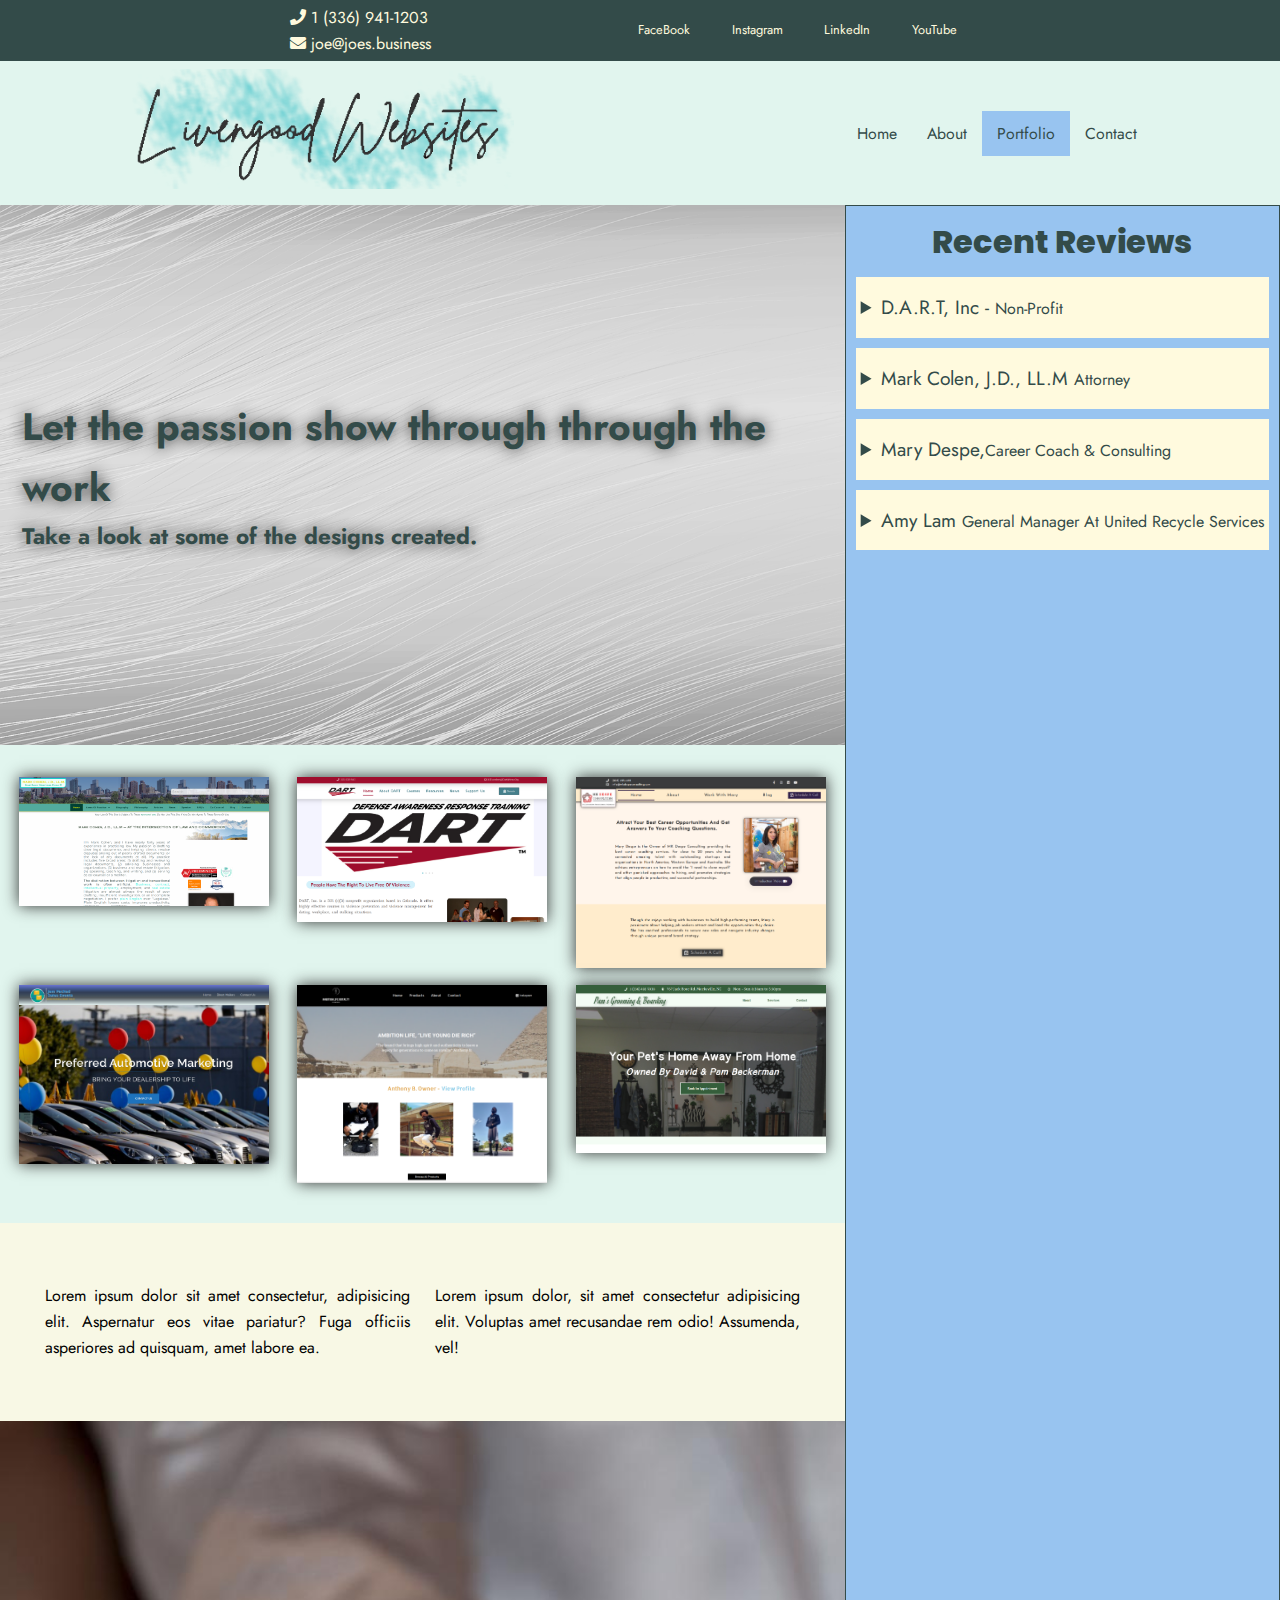
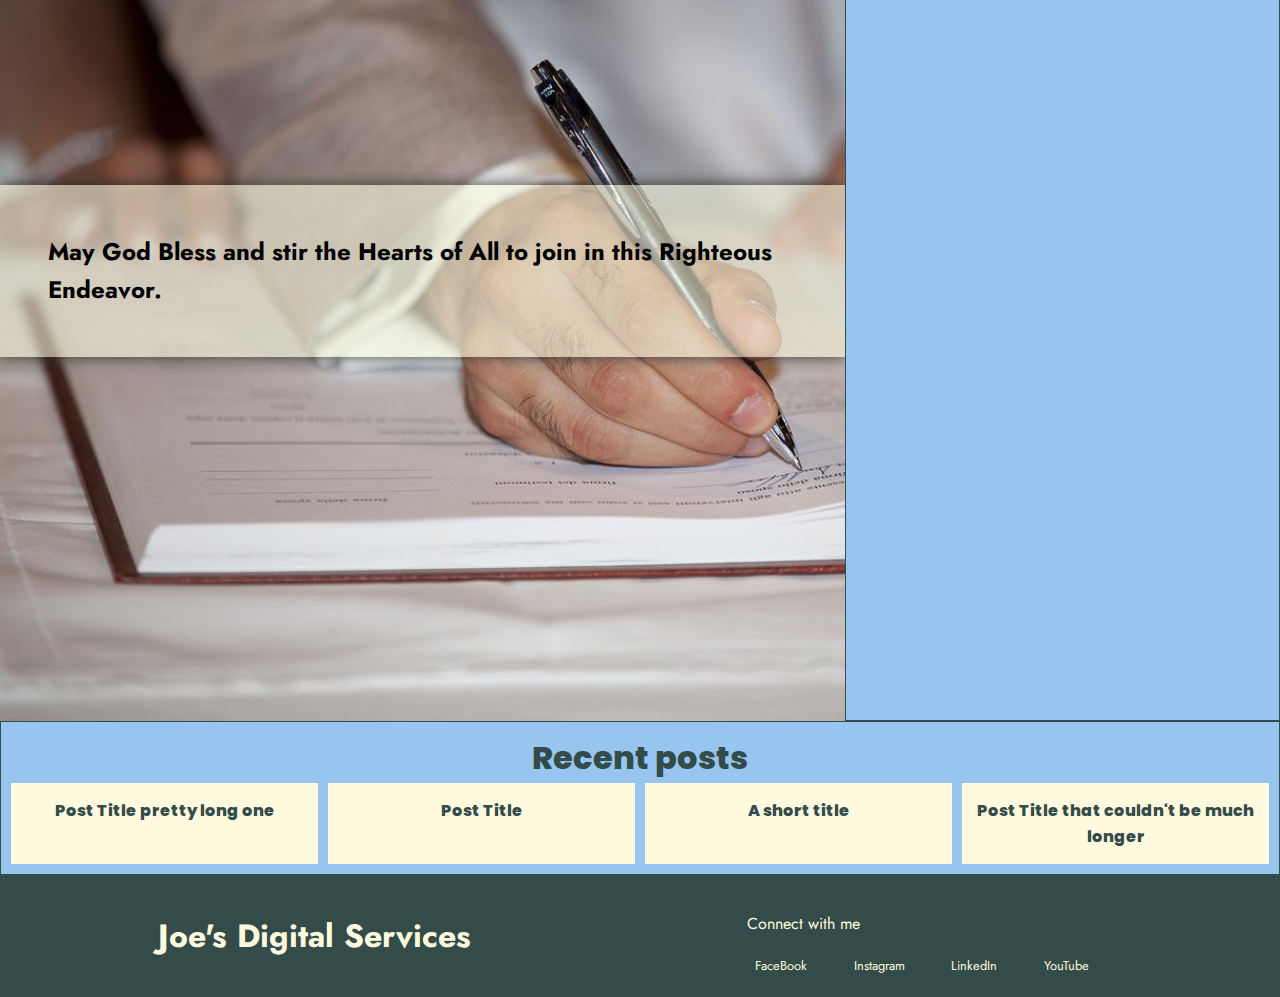
==== portfolio.html @ 20555179 "Added a few of the portfolio images mostly for testing, added new logo image." ====
<!DOCTYPE html>
<html lang="en">
  <head>
    <meta charset="UTF-8" />
    <meta http-equiv="X-UA-Compatible" content="IE=edge" />
    <meta name="viewport" content="width=device-width, initial-scale=1.0" />
    <meta
      name="description"
      content="Here you can find the perfect website design for your next project! Get noticed with an awesome website, SEO and much more! Your place for everything that has to do with websites!"
    />
    <meta property="og:url" content="https://joes.business/" />
    <meta property="og:site_name" content="Joseph Livengood Website Designer" />
    <meta
      name="keywords"
      content="website design, SEO, Web design near Mocksville NC, 
    website designer,website designer near me,professional website designer,website designer online,website designer cost,website designer freelancer, Wordpress, HTML, CSS, Javascript, PHP"
    />
    <!-- font awesome -->
    <link
      rel="stylesheet"
      href="https://cdnjs.cloudflare.com/ajax/libs/font-awesome/5.13.0/css/all.min.css"
    />
   
    <!-- Google fonts -->
    <link rel="preconnect" href="https://fonts.googleapis.com">
<link rel="preconnect" href="https://fonts.gstatic.com" crossorigin>
<link href="https://fonts.googleapis.com/css2?family=Jost:wght@600&family=Poppins:wght@600&display=swap" rel="stylesheet">
 <!-- my own styling -->
    <link rel="stylesheet" href="/assets/styles.css" />

    <script src="assets/script..js" defer></script>
    <title>Joe's Digital Services Website designs in Mocksville 27028</title>
  </head>

    <div class="top-session">
      <div class="split">
        <div class="light-links">
          <div class="phone">
            <a href="tel:13369411203"
              ><i class="fa fa-phone"></i> 1 (336) 941-1203</a
            >
          </div>
          <div class="email">
            <a href="mailto:joe@joes.business"
              ><i class="fa fa-envelope"></i> joe@joes.business</a
            >
          </div>
        </div>
        <div class="multi-links light-links">
          <a href="https://www.facebook.com/mkdespeconsulting">FaceBook</a>
          <a href="https://www.instagram.com/marydespe/">Instagram</a>
          <a href="https://www.linkedin.com/in/mkdespe/">LinkedIn</a>
          <a href="https://www.youtube.com/channel/UCyYcaHls3FWnwqNOpNXHnlw"
            >YouTube</a
          >
        </div>
      </div>
    </div>
    <!-- Top header with nav links -->

    <header class="header">
      <div class="header-inner">
        <div class="logo">
          <a href="#">
            <a href="#"><img src="/assets/imgs/Livengood Solutions.png" alt="Livengood Solutions - Business Website Design"> </a>
           </a>
        </div>
        <div class="mobile-menu">
          <span></span>
          <span></span>
          <span></span>
        </div>
        <ul class="main-nav">
          <li><a href="index.html">Home</a></li>
          <li><a href="about.html">About</a></li>
          <li><a class="active-nav" href="portfolio.html">Portfolio</a></li>
          <li><a href="#">Contact</a></li>
        </ul>
      </div>
    </header>
    <section class="body-grid">
    <!-- hero section -->
    <div class="hero">
      <div class="hero-inner">
        <div class="site-title">
          <h1>Let the passion show through through the work</h1>
          <h3>
           Take a look at some of the designs created.
          </h3>
        </div>
        
      </div>
    </div>
    <!-- Introduction -->
    <div class="intro portfolio">
      <div class="site">
        <img id="myImg" src="/assets/imgs/cohenslaw.png" alt="Mark Cohen | Law Firm"> 
      </div>
      <!-- The Modal -->
<div id="myModal" class="modal">
  <span class="close">&times;</span>
  <img class="modal-content" id="img01">
  <div id="caption"></div>
</div>
      <div class="site">
        <img src="/assets/imgs/dart-defense.png" alt="dart defense">
      </div>
      <div class="site">
        <img src="/assets/imgs/despe-consulting.png" alt="despe consulting">
      </div>
      <div class="site">
        <img src="/assets/imgs/jampackedsalesevents.png" alt="jampackedsalesevents">
      </div>
      <div class="site">
        <img src="/assets/imgs/liveyoungdierich.png" alt="liveyoungdierich">
      </div>
      <div class="site">
        <img src="/assets/imgs/pams-grooming.png" alt="pams-grooming">
      </div>
      
    </div>
    <!-- The purpose -->
    <div class="purpose">
      <div class="purpose-inner">
        <div>
          <p>
            Lorem ipsum dolor sit amet consectetur, adipisicing elit. Aspernatur
            eos vitae pariatur? Fuga officiis asperiores ad quisquam, amet
            labore ea.
          </p>
        </div>
        <div>
          <p>
            Lorem ipsum dolor, sit amet consectetur adipisicing elit. Voluptas
            amet recusandae rem odio! Assumenda, vel!
          </p>
        </div>
      </div>
    </div>
    <!-- This will probably be the footer to it can show on all pages  -->
    <!-- The sign up area or call to action -->
    <div class="contact-area">
      <div>
        <div class="contact-area-inner">
          <h2>
            May God Bless and stir the Hearts of All to join in this Righteous
            Endeavor.
          </h2>
          <div class="contact-form">

          </div>
        </div>
      </div>
    </div>

    <!-- side bar -->
<aside id="side-bar-lt" class="side-bar posts-area">
      <h3>Recent posts</h3>
      <div class="posts">
        <!-- php loop for post titles will go here -->
        <a class="post-element" href="#">
          <h3>Post Title pretty long one</h3>
        </a>
        <a class="post-element" href="#">
          <h3>Post Title</h3>
        </a>
        <a class="post-element" href="#">
          <h3>A short title</h3>
        </a>
        <a class="post-element" href="#">
          <h3>Post Title that couldn't be much longer</h3>
        </a>
        
        <!-- php end loop -->
      </div>
    </aside>

    <aside id="side-bar-rt" class="side-bar">
      <!-- side bar links to other pages -->
      <h3>Recent Reviews</h3>
      <div class="reviews">
        <details>
          <summary>D.A.R.T, Inc - <small>Non-Profit</small></summary>
          <div>
            <p>
              “Our non-profit, DART, Inc., needed a total website makeover. Joe
              listened to our needs and goals and created us a wonderful new
              site meeting all of requirements. Joe is a pleasure to work with
              and goes out of his way to make the process enjoyable, fast and
              professional.”
            </p>
            <p>
              URL:
              <a href=" https://dartdefense.org/" target="_blank" rel="nofollow"
                >Visit Site</a
              >
            </p>
          </div>
        </details>
        <details>
          <summary>Mark Colen, J.D., LL.M <small>Attorney</small></summary>

          <p>
            “I hired Joe to re-do my law firm’s website. I loved my old website,
            but after nearly twenty years with the company that had designed and
            built it for me, I had grown unhappy with the deterioration in the
            level of service I was receiving from that company and my site was
            losing visibility. A good friend referred me to Joe. The old site
            was not built on a well-known platform, but Joe was able to copy all
            of the content from my own site — most of which I had written myself
            — and use it in the new site. Joe was a pleasure to work with. He
            was prompt, knowledgeable, he kept me informed, he listened to me,
            and his fees were reasonable. I highly recommend him.”
          </p>
          <p>
            URL:
            <a href="https://cohenslaw.com/" target="_blank" rel="nofollow"
              >Visit Site</a
            >
          </p>
        </details>
        <details>
          <summary>Mary Despe,<small>Career Coach & Consulting</small></summary>
          <p>
            “Joe is GREAT to work with. Super responsive and as a non-technical
            person, I really appreciate that he would explain what I needed to
            provide or expect when incorporating the changes and things I wanted
            my website to do. I highly recommend!”
          </p>
          <p>
            URL:
            <a
              href="https://mkdespeconsulting.com/"
              target="_blank"
              rel="nofollow"
              >Visit Site</a
            >
          </p>
        </details>
        <details>
          <summary>
            Amy Lam <small> General Manager At United Recycle Services</small>
          </summary>
          <p>
            “Joe was an absolute pleasure to work with! Our company needed a
            last minute website creator to assist with finishing up our website
            by the end of the year. I found Joe and he completely took the
            weight off my shoulders! He’s experienced, knowledgeable, extremely
            kind, understanding, and accommodating. He was able to accomplish
            everything I wanted in just 3 days. I appreciated that he really
            took the time and effort to frequently communicate with me to make
            sure my expectations were being met. I will be keeping in touch for
            future projects and any website assistance! Thank you Joe!!! 😊“
          </p>
          <p>
            URL:
            <a
              href="https://www.unitedrecycleservices.com/"
              target="_blank"
              rel="nofollow"
              >Visit Site</a
            >
          </p>
        </details>
      </div>
     
    </aside>
     </section> 

    <div class="footer">
      <div class="footer-inner">
        <h1>Joe's Digital Services</h1>
        <div class="multi-links ">
          
          <div class="light-links">
            <p class="credits">Connect with me</p>
            <a href="https://www.facebook.com/mkdespeconsulting">FaceBook</a>
            <a href="https://www.instagram.com/marydespe/">Instagram</a>
            <a href="https://www.linkedin.com/in/mkdespe/">LinkedIn</a>
            <a href="https://www.youtube.com/channel/UCyYcaHls3FWnwqNOpNXHnlw"
              >YouTube</a
            >
          </div>
        </div>
      </div>
      <a href="#" onclick="topFunction()" id="myBtn" title="Go to top">
        <img src="/assets/imgs/back-to-top.png" alt="Top" />
      </a>
    </div>

<!-- Scroll to the top button -->
    <script>
      //Get the button
      const mybutton = document.getElementById("myBtn");

      // When the user scrolls down 20px from the top of the document, show the button
      window.onscroll = function () {
        scrollFunction();
      };

      function scrollFunction() {
        if (
          document.body.scrollTop > 80 ||
          document.documentElement.scrollTop > 80
        ) {
          mybutton.style.display = "block";
        } else {
          mybutton.style.display = "none";
        }
      }

      // When the user clicks on the button, scroll to the top of the document
      function topFunction() {
        document.body.scrollTop = 0;
        document.documentElement.scrollTop = 0;
      }
    </script>
    <script>
      // Get the modal
      const modal = document.getElementById("myModal");
      
      // Get the image and insert it inside the modal - use its "alt" text as a caption
      const img = document.getElementById("myImg");
      const modalImg = document.getElementById("img01");
      const captionText = document.getElementById("caption");
      img.onclick = function(){
        modal.style.display = "block";
        modalImg.src = this.src;
        captionText.innerHTML = this.alt;
      }
      
      // Get the <span> element that closes the modal
      const span = document.getElementsByClassName("close")[0];
      
      // When the user clicks on <span> (x), close the modal
      span.onclick = function() { 
        modal.style.display = "none";
      }
      </script>
  </body>
</html>
---- assets/styles.css ----
*,
*:before,
*:after {
  -moz-box-sizing: border-box;
  -webkit-box-sizing: border-box;
  box-sizing: border-box;
}

h1,h2,h3,h4,h5 {padding: 0; margin: 0}

html {
  scroll-behavior: smooth;
}

:root {
  /* color varables */
  --dark: #334b49;
  --dark-trans: #334b49d7;
  --primary: #064785;
  --primary-trans: #064785a9;
  --secondary: #98c4f0;
  --light-section-bg-color: #E1F5EE;
  --title-color: #334b49;
  --text-color: #111;
  --light-text-color: #fffade;
  /* fonts */
  --title-font: 'Poppins', sans-serif;
  --text-font: "Jost", sans-serif;
  --radius: 10px / 40px;
}

p,
li {
  font-family: var(--text-font);
  text-align: justify;
}
a {
  text-decoration: none;
}
body {
  
  line-height: 1.6;
  margin: 0;
  padding: 0;
  font-family: var(--text-font);
}

/* body grid template */
.body-grid {
  max-width: 1600px;
  margin: 0 auto;
  display: grid;
  grid-template-columns: auto;
  grid-template-areas:
    "h h h"
    "i i i"
    "p p p"
    "c c c"
    "sl sl sl"
    "sr sr sr";
}
@media only screen and (min-width: 1000px) {
  .body-grid {
    grid-template-columns: repeat(4, auto) 1fr;
    grid-template-areas:
      "h h sr"
      "i i sr"
      "p p sr"
      "c c sr"
      "sl sl sl";
  }
}
@media only screen and (min-width: 1300px) {
  .body-grid {
    grid-template-columns: 2fr 6fr 2fr;
    grid-template-areas:
      "sl h sr"
      "sl i sr"
      "sl p sr"
      "sl c sr";
  }
}
/* grid parts */

.hero {
  grid-area: h;
}
.intro {
  grid-area: i;
}
.purpose {
  grid-area: p;
}
.contact-area {
  grid-area: c;
}
#side-bar-lt {
  grid-area: sl;
}
#side-bar-rt {
  grid-area: sr;
}

/* classes used through out the site */
.shadow {
  -webkit-box-shadow: 0px 0px 14px 0px rgba(0, 0, 0, 0.75);
  -moz-box-shadow: 0px 0px 14px 0px rgba(0, 0, 0, 0.75);
  box-shadow: 0px 0px 14px 0px rgba(0, 0, 0, 0.75);
  -webkit-border-radius: 5px;
  -moz-border-radius: 5px;
}
.split {
  display: flex;
  justify-content: space-between;
  align-items: center;
}

@media only screen and (min-width: 750px) {
  .split {
    display: flex;
    flex-wrap: wrap;
    justify-content: space-around;
    align-items: center;
    max-width: 900px;
    margin: auto;
  }
}
.multi-links {
  max-width: 50%;
  display: flex;
  flex-wrap: wrap;
}
.multi-links a {
  padding: 2px 8px;
  margin-right: 2em;
  font-size: 0.8em;
  transition: 300ms ease-in-out;
}

.multi-links a:hover {
  background-color: var(--primary);
  border-radius: var(--radius);
  background-color: var(--secondary);
}

.light-links a {
  color: var(--light-text-color);
  text-decoration: none;
}

.gradient {
  background-image: linear-gradient(80deg, var(--dark), var(--primary));
  background-clip: text;
  color: transparent;
}

/* Top part with phone, email and social links */
.top-session {
  /* this area has the class split for the flexbox styling */
  padding: 5px;
  background-color: var(--dark);
}

/* Top header with logo and nav links */
.header {
  background-color: var(--light-section-bg-color);
}
.main-nav {
  margin: 0;
  padding: 0;
  list-style: none;
}

.logo img {
  margin: 5px 0;
 height: 120px;
}
.mobile-menu {display: flex; flex-direction: column;}
.mobile-menu span {
  width: 40px;
  margin: 5px auto;
 border-bottom: 2px solid var(--light-text-color)
}
.main-nav {
  display: none;
 
}
/* Only used when in mobile and the menu icon is clicked */
.is-active {
  display: flex;
  position: absolute;
  left: 0; 
  top: 95px;
  flex-direction: column;
  align-items: center;
  background-color: var(--dark-trans);
  width: 100%;
  padding: 10px;
  text-align: center;
  border: 1px solid white;
  border-top: none;
  border-radius: 0 0 8px 8px;
  box-shadow: 0 0 15px #333;
}

.main-nav a {
  text-decoration: none;
  padding: 10px 15px;
  text-transform: capitalize;
  text-align: center;
  display: inline-block;
  color: var(--dark);
  font-size: 0.99em;
  transition: 300ms;
}
.active-nav {
  color: var(--dark);
  background-color: var(--secondary);
 
}
.main-nav a:hover {
  color: var(--dark);
  background-color: var(--secondary);
 
}

.header-inner {
  position: relative;
  padding-top: 0.2em;
  padding-bottom: 0.2em;
  flex-direction: row;
    align-items: center;
    width: 80%;
    margin: 0 auto;
    max-width: 450px;
}

/* ================================= 
  Media Queries for nav menu at the top |
==================================== */

@media (min-width: 769px) {
  .mobile-menu {display: none;}
  .header-inner,
  .main-nav {
    display: flex;
  }
  .header-inner {
    flex-direction: column;
    align-items: center;
    width: 80%;
    margin: 0 auto;
    max-width: 1150px;
  }
}

@media (min-width: 1025px) {
  .header-inner {
    flex-direction: row;
    justify-content: space-between;
  }
}

/* hero section front page */
.hero {
  background-image: url("/assets/imgs/grey-pattern.png");
  background-size: 100% 100%;

  min-height: 60vh;
  display: grid;
  place-items: center;
  padding: 0 10px;
}
@media (max-width: 50em) {
  .hero {
    background-size: cover;
  }
}
@media (min-width: 50em) {
  .hero-inner {
    display: flex;
    gap: 1rem;
    justify-content: space-between;
    align-items: center;
    max-width: 800px;
    text-shadow: 0 0 15px #333;
    color: var(--dark);
    font-size: 1.2em;
  }
}
.self-img img {
  margin: auto;
  width: 240px;
  border: 3px solid var(--secondary);
  border-radius: var(--radius);
  box-shadow: 0 0 15px #333;
}

.site-sub-title h2 {
  font-size: 1.3em;
  text-transform: capitalize;
  font-family: var(--text-font);
}

/* introduction styling */
.intro {
  padding: 2em 10px;
  background-color: var(--light-section-bg-color);
}

.intro-inner {
  max-width: 40em;
  margin: 0 auto;
}

.intro h5 {
  font-family: var(--title-font);
  color: var(--title-color);
  text-align: center;
  font-size: 1.3em;
  text-transform: capitalize;
}

/* image styling for the portfolio page */
.portfolio {
  display: flex; 
  flex-wrap: wrap;
  gap: 10px;
  justify-content: space-around;
}
.portfolio img {
  width: 250px; 
  height: auto;
  box-shadow: 0 0 15px #333;
  cursor: pointer;
  transition: 0.3s;
}
.portfolio img:hover {opacity: 0.7;}

/* The Modal (background) */
.modal {
  display: none; /* Hidden by default */
  position: fixed; /* Stay in place */
  z-index: 1; /* Sit on top */
  padding-top: 100px; /* Location of the box */
  left: 0;
  top: 0;
  width: 100%; /* Full width */
  height: 100%; /* Full height */
  overflow: auto; /* Enable scroll if needed */
  background-color: rgb(0,0,0); /* Fallback color */
  background-color: rgba(0,0,0,0.9); /* Black w/ opacity */
}

/* Modal Content (image) */
.modal-content {
  margin: auto;
  display: block;
  width: 100% !important;
  max-width: 1200px;
}

/* Caption of Modal Image */
#caption {
  margin: auto;
  display: block;
  width: 80%;
  max-width: 700px;
  text-align: center;
  color: #ccc;
  padding: 10px 0;
  height: 150px;
}

/* Add Animation */
.modal-content, #caption {  
  -webkit-animation-name: zoom;
  -webkit-animation-duration: 0.6s;
  animation-name: zoom;
  animation-duration: 0.6s;
}

@-webkit-keyframes zoom {
  from {-webkit-transform:scale(0)} 
  to {-webkit-transform:scale(1)}
}

@keyframes zoom {
  from {transform:scale(0)} 
  to {transform:scale(1)}
}

/* The Close Button */
.close {
  position: absolute;
  top: 15px;
  right: 35px;
  color: #f1f1f1;
  font-size: 40px;
  font-weight: bold;
  transition: 0.3s;
}

.close:hover,
.close:focus {
  color: #bbb;
  text-decoration: none;
  cursor: pointer;
}

/* 100% Image Width on Smaller Screens */
@media only screen and (max-width: 700px){
  .modal-content {
    width: 100%;
  }
}


/* the purpose */

.purpose-inner {
  padding: 2em;
  background-color: rgba(245, 245, 220, 0.747);
}
@media (min-width: 60em) {
  .purpose-inner {
    display: flex;
    justify-content: space-around;
  }
  .purpose-inner div {
    padding: 0.8em;
    width: 50%;
    min-width: 33%;
    text-align: justify;
  }
}

/* contact area and form */
.contact-area {
  background-image: url("/assets/imgs/signature-2743370_1280.jpg");
  background-size: cover;
  background-repeat: no-repeat;
  display: grid;
  place-items: center;
  min-height: 100vh;
  background-color: var(--light-section-bg-color);
}

.contact-area h3 {
  font-size: clamp(0.6rem, 1rem + 10vw, 2rem);
  max-width: 30em;
  text-align: center;
  margin: 15px auto;
  font-family: var(--title-font);
  text-transform: uppercase;
  color: var(--dark);
}

.contact-area-inner {
  box-shadow: 0 0 15px #333;
  background-color: rgba(245, 245, 220, 0.6);
  padding: clamp(3em, 1em, 5em);
}

/* side bar areas */

.side-bar {
  background-color: var(--secondary);
  padding: 10px;
  border: 1px solid var(--dark);
}
.side-bar h3 {
  font-family: var(--title-font);
  color: var(--dark);
  text-align: center;
  font-size: 2em;
  font-weight: 800;
  font-family: var(--title-font);
}
/* right side bar with reviews */
.side-bar summary {
  font-family: var(--text-font);
  color: var(--dark);
  font-size: 1.5em;
  cursor: pointer;
}

.reviews details summary {
  font-size: 1.2em;
  padding: 15px 5px ;
}
.reviews details p {
  font-size: 0.9em;
  text-align: justify;
}
.reviews {
  max-width: 600px;
  margin: 0 auto;
}
details {
  background-color: var(--light-text-color);
  color: var(--text-color);
  margin: 10px auto;
  /* padding: 5px 10px; */
  border: none;
  text-align: left;
  outline: none;
}
/* left side bar with post titles */
.posts {
  display: flex;
  flex-wrap: wrap;
  gap: 10px;
}
@media only screen and (min-width: 1000px) {
  .post-element {
    width: 100%;
  }
}
.post-element {
  padding: 15px 0 ;
  background-color: var(--light-text-color);
  width: 180px;
  flex-grow: 1;
}
.post-element:hover {
  background-color: var(--light-section-bg-color);
}
.post-element h3 {
  font-size: 1em;
}
/* Footer element */
.footer {
  padding: 1.2em;
  color: var(--light-text-color);
  background-color: var(--dark);
}

/* footer for tablets */
@media (min-width: 40em) {
  .footer-inner {
    display: flex;
    justify-content: space-around;
    align-items: center;
    max-width: 1600px;
    margin: auto;
  }
}

/* back to top button */
#myBtn {
  display: none;
  position: fixed;
  bottom: 20px;
  right: 30px;
  z-index: 99;
  outline: none;
  background-color: var(--dark);
  padding: 4px;
  border-radius: 50%;
  border: 1px solid #fff;
  box-shadow: 2px 2px 5px #000;
}
#myBtn img {
  width: 30px;
}

#myBtn:hover {
  background-color: var(--primary);
}
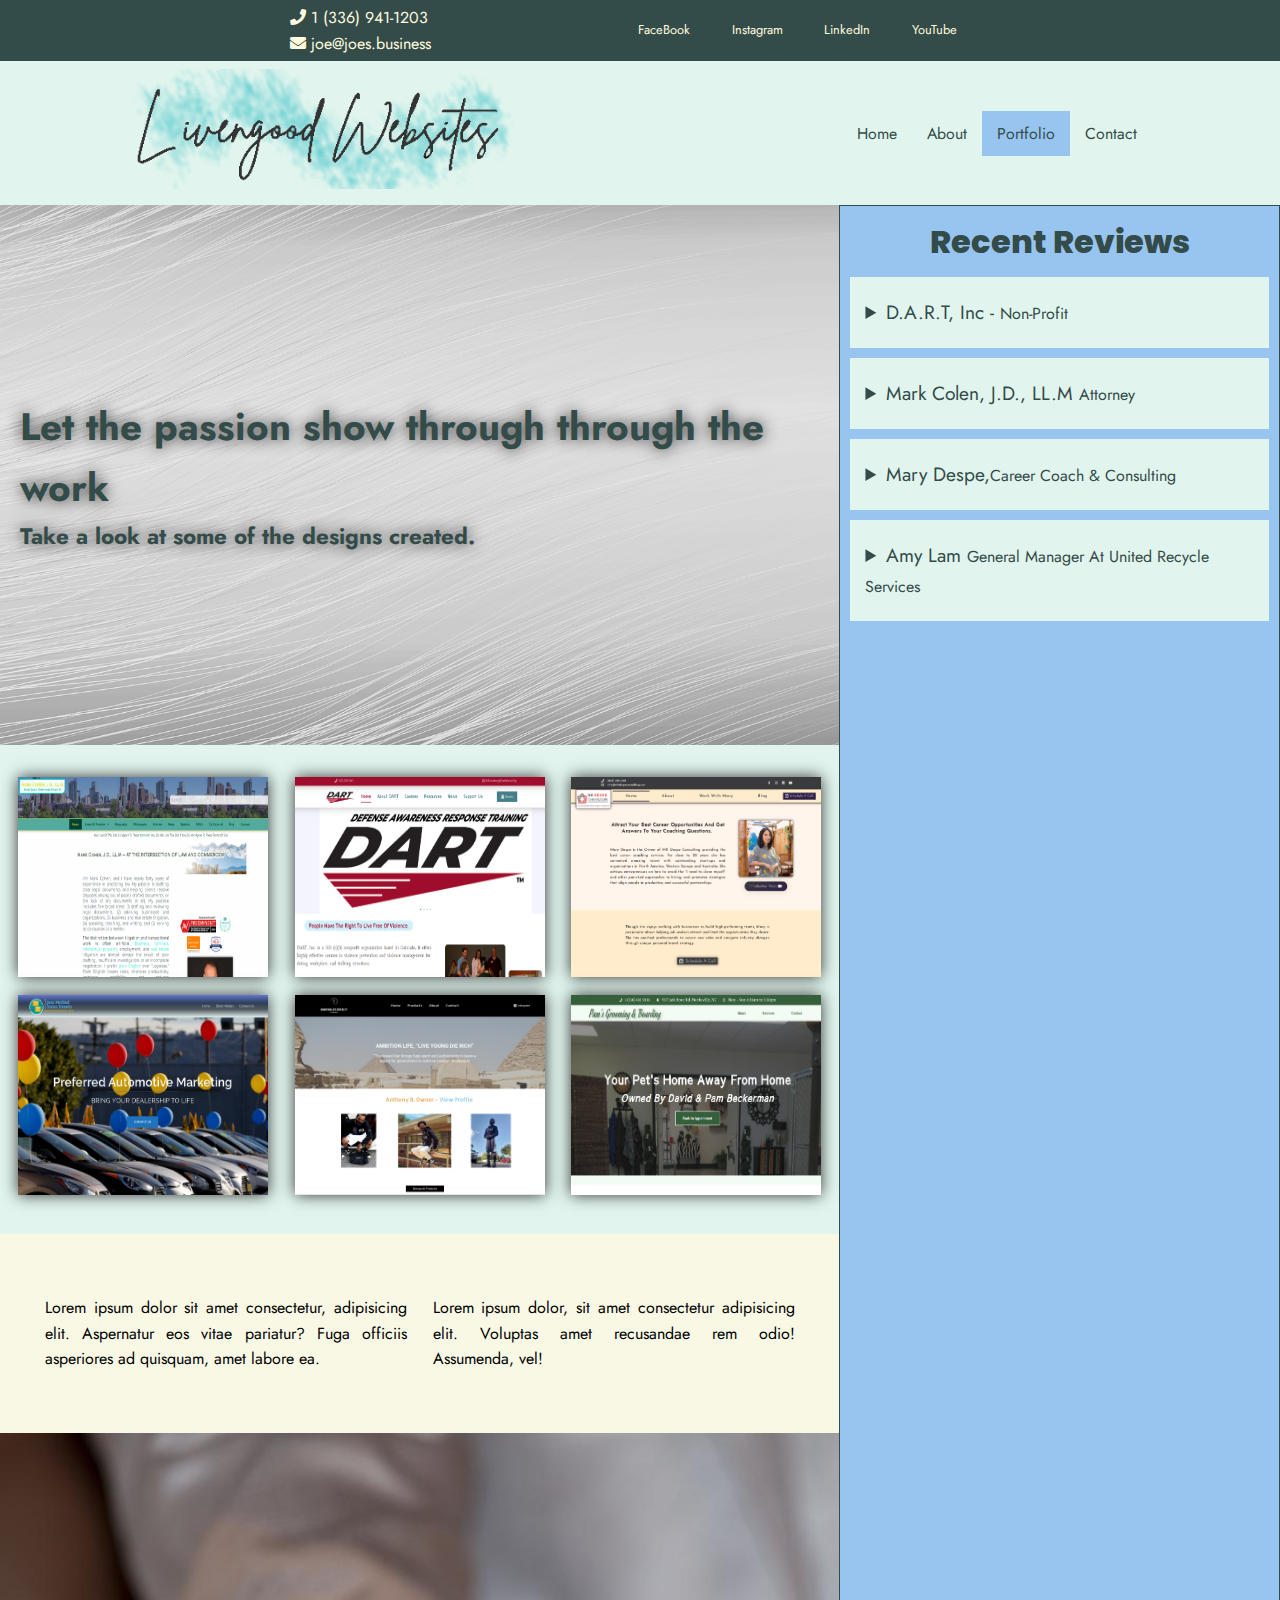
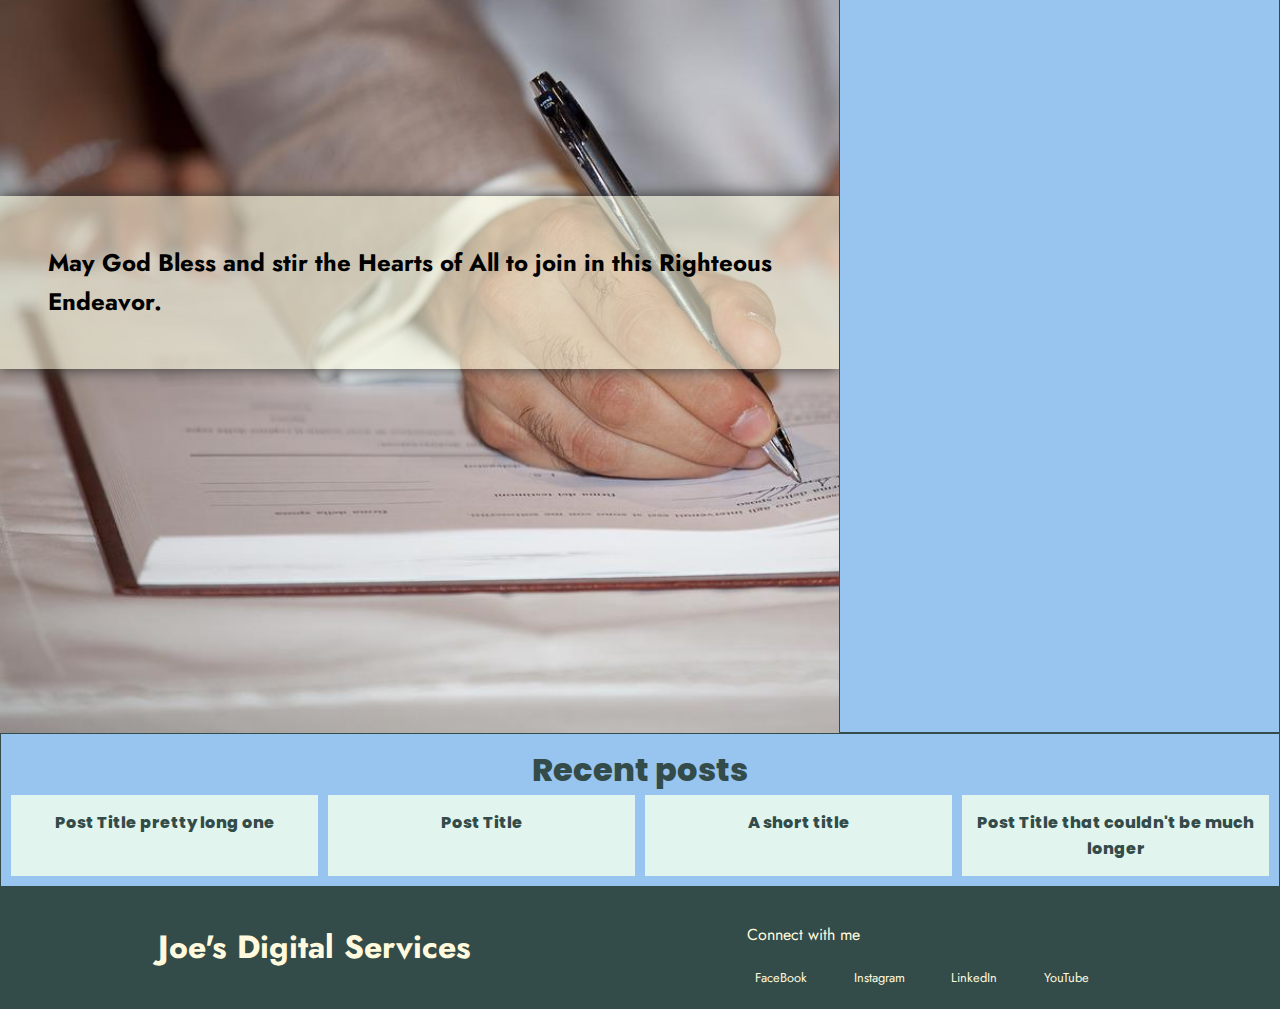
==== commit 81e076a6: "fixed some errors in the html and css" ====
--- a/portfolio.html
+++ b/portfolio.html
@@ -100,7 +100,7 @@
 <div id="myModal" class="modal">
   <span class="close">&times;</span>
   <img class="modal-content" id="img01">
-  <div id="caption"></div>
+<div id="caption"></div>
 </div>
       <div class="site">
         <img src="/assets/imgs/dart-defense.png" alt="dart defense">
--- a/assets/styles.css
+++ b/assets/styles.css
@@ -125,6 +125,7 @@
     margin: auto;
   }
 }
+/*  social media links used both on the top section and footer */
 .multi-links {
   max-width: 50%;
   display: flex;
@@ -328,14 +329,15 @@
   gap: 10px;
   justify-content: space-around;
 }
-.portfolio img {
+.site img {
   width: 250px; 
-  height: auto;
+  height: 200px;
+  
   box-shadow: 0 0 15px #333;
   cursor: pointer;
   transition: 0.3s;
 }
-.portfolio img:hover {opacity: 0.7;}
+.site img:hover {opacity: 0.7;}
 
 /* The Modal (background) */
 .modal {
@@ -498,10 +500,10 @@
   margin: 0 auto;
 }
 details {
-  background-color: var(--light-text-color);
+  background-color: var(--light-section-bg-color);
   color: var(--text-color);
   margin: 10px auto;
-  /* padding: 5px 10px; */
+  padding: 5px 10px;
   border: none;
   text-align: left;
   outline: none;
@@ -519,12 +521,12 @@
 }
 .post-element {
   padding: 15px 0 ;
-  background-color: var(--light-text-color);
+  background-color: var(--light-section-bg-color);
   width: 180px;
   flex-grow: 1;
 }
 .post-element:hover {
-  background-color: var(--light-section-bg-color);
+  background-color: var(--primary);
 }
 .post-element h3 {
   font-size: 1em;
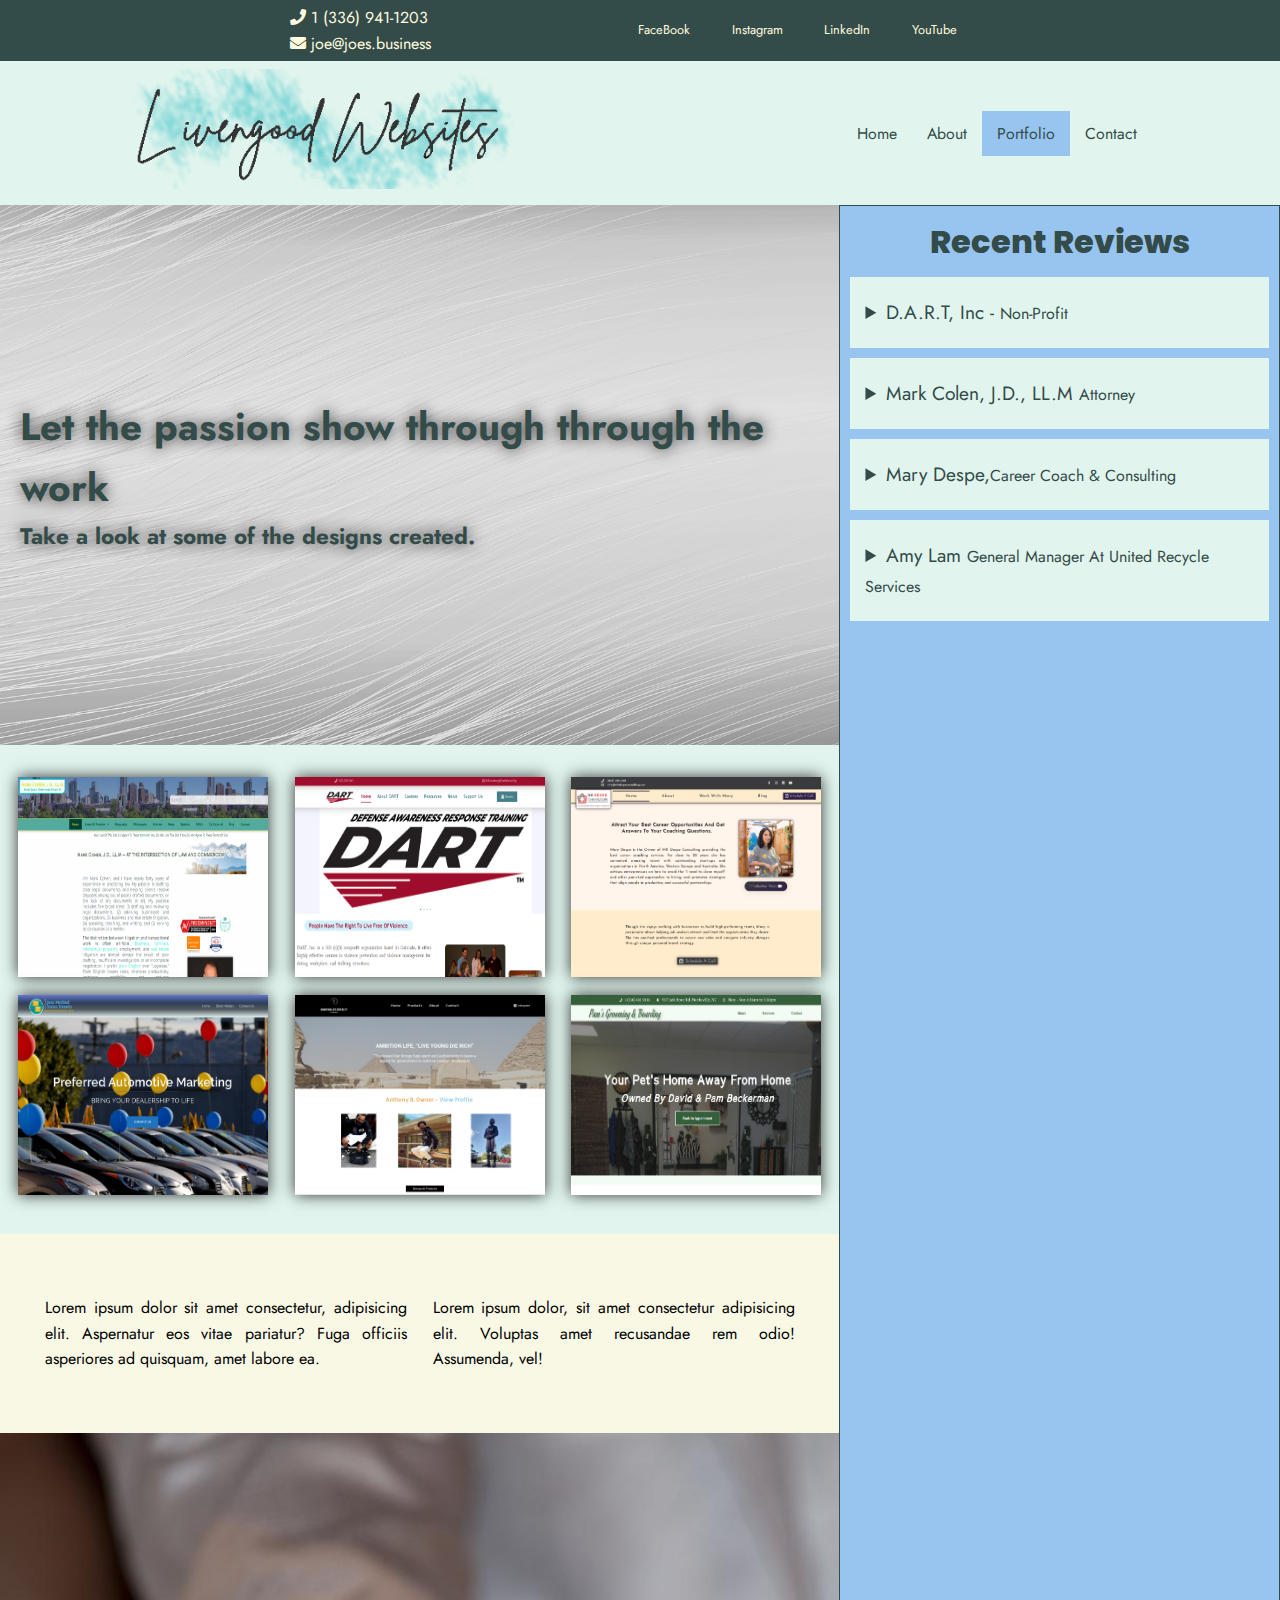
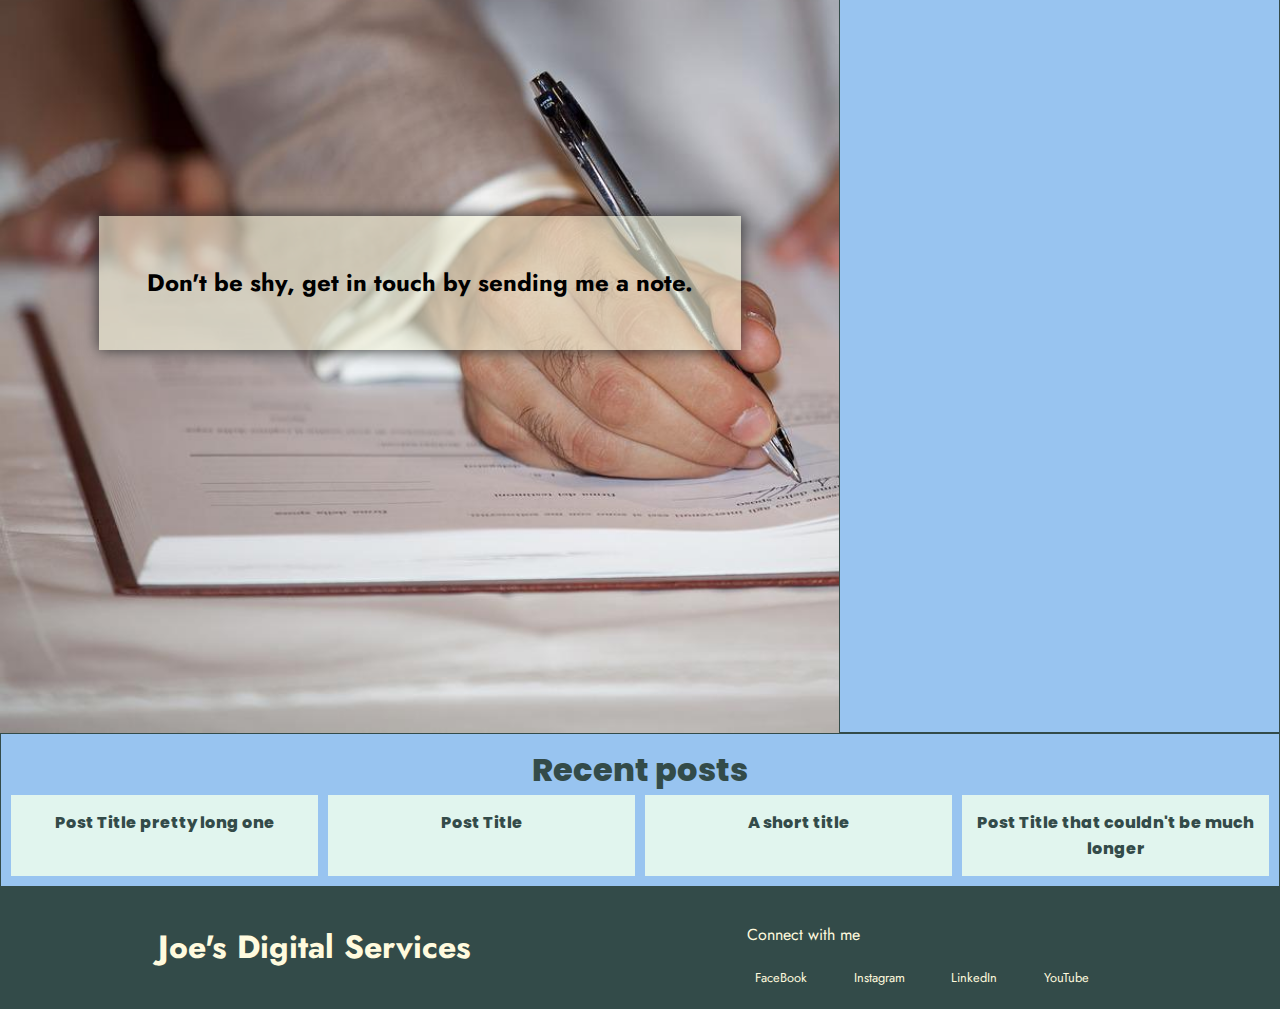
==== commit 545fb866: "renamed the tags to sections and added body tag for formatting" ====
--- a/portfolio.html
+++ b/portfolio.html
@@ -20,18 +20,21 @@
       rel="stylesheet"
       href="https://cdnjs.cloudflare.com/ajax/libs/font-awesome/5.13.0/css/all.min.css"
     />
-   
+
     <!-- Google fonts -->
-    <link rel="preconnect" href="https://fonts.googleapis.com">
-<link rel="preconnect" href="https://fonts.gstatic.com" crossorigin>
-<link href="https://fonts.googleapis.com/css2?family=Jost:wght@600&family=Poppins:wght@600&display=swap" rel="stylesheet">
- <!-- my own styling -->
+    <link rel="preconnect" href="https://fonts.googleapis.com" />
+    <link rel="preconnect" href="https://fonts.gstatic.com" crossorigin />
+    <link
+      href="https://fonts.googleapis.com/css2?family=Jost:wght@600&family=Poppins:wght@600&display=swap"
+      rel="stylesheet"
+    />
+    <!-- my own styling -->
     <link rel="stylesheet" href="/assets/styles.css" />
 
     <script src="assets/script..js" defer></script>
     <title>Joe's Digital Services Website designs in Mocksville 27028</title>
   </head>
-
+  <body>
     <div class="top-session">
       <div class="split">
         <div class="light-links">
@@ -62,8 +65,13 @@
       <div class="header-inner">
         <div class="logo">
           <a href="#">
-            <a href="#"><img src="/assets/imgs/Livengood Solutions.png" alt="Livengood Solutions - Business Website Design"> </a>
-           </a>
+            <a href="#"
+              ><img
+                src="/assets/imgs/Livengood Solutions.png"
+                alt="Livengood Solutions - Business Website Design"
+              />
+            </a>
+          </a>
         </div>
         <div class="mobile-menu">
           <span></span>
@@ -79,199 +87,202 @@
       </div>
     </header>
     <section class="body-grid">
-    <!-- hero section -->
-    <div class="hero">
-      <div class="hero-inner">
-        <div class="site-title">
-          <h1>Let the passion show through through the work</h1>
-          <h3>
-           Take a look at some of the designs created.
-          </h3>
-        </div>
-        
-      </div>
-    </div>
-    <!-- Introduction -->
-    <div class="intro portfolio">
-      <div class="site">
-        <img id="myImg" src="/assets/imgs/cohenslaw.png" alt="Mark Cohen | Law Firm"> 
-      </div>
-      <!-- The Modal -->
-<div id="myModal" class="modal">
-  <span class="close">&times;</span>
-  <img class="modal-content" id="img01">
-<div id="caption"></div>
-</div>
-      <div class="site">
-        <img src="/assets/imgs/dart-defense.png" alt="dart defense">
-      </div>
-      <div class="site">
-        <img src="/assets/imgs/despe-consulting.png" alt="despe consulting">
-      </div>
-      <div class="site">
-        <img src="/assets/imgs/jampackedsalesevents.png" alt="jampackedsalesevents">
-      </div>
-      <div class="site">
-        <img src="/assets/imgs/liveyoungdierich.png" alt="liveyoungdierich">
-      </div>
-      <div class="site">
-        <img src="/assets/imgs/pams-grooming.png" alt="pams-grooming">
-      </div>
-      
-    </div>
-    <!-- The purpose -->
-    <div class="purpose">
-      <div class="purpose-inner">
-        <div>
-          <p>
-            Lorem ipsum dolor sit amet consectetur, adipisicing elit. Aspernatur
-            eos vitae pariatur? Fuga officiis asperiores ad quisquam, amet
-            labore ea.
-          </p>
-        </div>
-        <div>
-          <p>
-            Lorem ipsum dolor, sit amet consectetur adipisicing elit. Voluptas
-            amet recusandae rem odio! Assumenda, vel!
-          </p>
-        </div>
-      </div>
-    </div>
-    <!-- This will probably be the footer to it can show on all pages  -->
-    <!-- The sign up area or call to action -->
-    <div class="contact-area">
-      <div>
+      <!-- hero section -->
+      <section class="hero">
+        <div class="hero-inner">
+          <div class="site-title">
+            <h1>Let the passion show through through the work</h1>
+            <h3>Take a look at some of the designs created.</h3>
+          </div>
+        </div>
+      </section>
+      <!-- Introduction and portfolio -->
+      <section class="intro portfolio">
+        <div class="site">
+          <img
+            id="myImg"
+            src="/assets/imgs/cohenslaw.png"
+            alt="Mark Cohen | Law Firm"
+          />
+        </div>
+        <!-- The Modal -->
+        <div id="myModal" class="modal">
+          <span class="close">&times;</span>
+          <img class="modal-content" id="img01" />
+          <div id="caption"></div>
+        </div>
+        <div class="site">
+          <img src="/assets/imgs/dart-defense.png" alt="dart defense" />
+        </div>
+        <div class="site">
+          <img src="/assets/imgs/despe-consulting.png" alt="despe consulting" />
+        </div>
+        <div class="site">
+          <img
+            src="/assets/imgs/jampackedsalesevents.png"
+            alt="jampackedsalesevents"
+          />
+        </div>
+        <div class="site">
+          <img src="/assets/imgs/liveyoungdierich.png" alt="liveyoungdierich" />
+        </div>
+        <div class="site">
+          <img src="/assets/imgs/pams-grooming.png" alt="pams-grooming" />
+        </div>
+      </section>
+      <!-- The purpose -->
+      <section class="purpose">
+        <div class="purpose-inner">
+          <div>
+            <p>
+              Lorem ipsum dolor sit amet consectetur, adipisicing elit.
+              Aspernatur eos vitae pariatur? Fuga officiis asperiores ad
+              quisquam, amet labore ea.
+            </p>
+          </div>
+          <div>
+            <p>
+              Lorem ipsum dolor, sit amet consectetur adipisicing elit. Voluptas
+              amet recusandae rem odio! Assumenda, vel!
+            </p>
+          </div>
+        </div>
+      </section>
+      <!-- This will probably be the footer to it can show on all pages  -->
+      <!-- The sign up area or call to action -->
+      <section class="contact-area">
         <div class="contact-area-inner">
           <h2>
-            May God Bless and stir the Hearts of All to join in this Righteous
-            Endeavor.
+            Don't be shy, get in touch by sending me a note.
           </h2>
-          <div class="contact-form">
-
-          </div>
-        </div>
-      </div>
-    </div>
-
-    <!-- side bar -->
-<aside id="side-bar-lt" class="side-bar posts-area">
-      <h3>Recent posts</h3>
-      <div class="posts">
-        <!-- php loop for post titles will go here -->
-        <a class="post-element" href="#">
-          <h3>Post Title pretty long one</h3>
-        </a>
-        <a class="post-element" href="#">
-          <h3>Post Title</h3>
-        </a>
-        <a class="post-element" href="#">
-          <h3>A short title</h3>
-        </a>
-        <a class="post-element" href="#">
-          <h3>Post Title that couldn't be much longer</h3>
-        </a>
-        
-        <!-- php end loop -->
-      </div>
-    </aside>
-
-    <aside id="side-bar-rt" class="side-bar">
-      <!-- side bar links to other pages -->
-      <h3>Recent Reviews</h3>
-      <div class="reviews">
-        <details>
-          <summary>D.A.R.T, Inc - <small>Non-Profit</small></summary>
-          <div>
-            <p>
-              “Our non-profit, DART, Inc., needed a total website makeover. Joe
-              listened to our needs and goals and created us a wonderful new
-              site meeting all of requirements. Joe is a pleasure to work with
-              and goes out of his way to make the process enjoyable, fast and
-              professional.”
+          <div class="contact-form"></div>
+        </div>
+      </section>
+
+      <!-- side bar -->
+      <aside id="side-bar-lt" class="side-bar posts-area">
+        <h3>Recent posts</h3>
+        <div class="posts">
+          <!-- php loop for post titles will go here -->
+          <a class="post-element" href="#">
+            <h3>Post Title pretty long one</h3>
+          </a>
+          <a class="post-element" href="#">
+            <h3>Post Title</h3>
+          </a>
+          <a class="post-element" href="#">
+            <h3>A short title</h3>
+          </a>
+          <a class="post-element" href="#">
+            <h3>Post Title that couldn't be much longer</h3>
+          </a>
+
+          <!-- php end loop -->
+        </div>
+      </aside>
+
+      <aside id="side-bar-rt" class="side-bar">
+        <!-- side bar links to other pages -->
+        <h3>Recent Reviews</h3>
+        <div class="reviews">
+          <details>
+            <summary>D.A.R.T, Inc - <small>Non-Profit</small></summary>
+            <div>
+              <p>
+                “Our non-profit, DART, Inc., needed a total website makeover.
+                Joe listened to our needs and goals and created us a wonderful
+                new site meeting all of requirements. Joe is a pleasure to work
+                with and goes out of his way to make the process enjoyable, fast
+                and professional.”
+              </p>
+              <p>
+                URL:
+                <a
+                  href=" https://dartdefense.org/"
+                  target="_blank"
+                  rel="nofollow"
+                  >Visit Site</a
+                >
+              </p>
+            </div>
+          </details>
+          <details>
+            <summary>Mark Colen, J.D., LL.M <small>Attorney</small></summary>
+
+            <p>
+              “I hired Joe to re-do my law firm’s website. I loved my old
+              website, but after nearly twenty years with the company that had
+              designed and built it for me, I had grown unhappy with the
+              deterioration in the level of service I was receiving from that
+              company and my site was losing visibility. A good friend referred
+              me to Joe. The old site was not built on a well-known platform,
+              but Joe was able to copy all of the content from my own site —
+              most of which I had written myself — and use it in the new site.
+              Joe was a pleasure to work with. He was prompt, knowledgeable, he
+              kept me informed, he listened to me, and his fees were reasonable.
+              I highly recommend him.”
             </p>
             <p>
               URL:
-              <a href=" https://dartdefense.org/" target="_blank" rel="nofollow"
+              <a href="https://cohenslaw.com/" target="_blank" rel="nofollow"
                 >Visit Site</a
               >
             </p>
-          </div>
-        </details>
-        <details>
-          <summary>Mark Colen, J.D., LL.M <small>Attorney</small></summary>
-
-          <p>
-            “I hired Joe to re-do my law firm’s website. I loved my old website,
-            but after nearly twenty years with the company that had designed and
-            built it for me, I had grown unhappy with the deterioration in the
-            level of service I was receiving from that company and my site was
-            losing visibility. A good friend referred me to Joe. The old site
-            was not built on a well-known platform, but Joe was able to copy all
-            of the content from my own site — most of which I had written myself
-            — and use it in the new site. Joe was a pleasure to work with. He
-            was prompt, knowledgeable, he kept me informed, he listened to me,
-            and his fees were reasonable. I highly recommend him.”
-          </p>
-          <p>
-            URL:
-            <a href="https://cohenslaw.com/" target="_blank" rel="nofollow"
-              >Visit Site</a
-            >
-          </p>
-        </details>
-        <details>
-          <summary>Mary Despe,<small>Career Coach & Consulting</small></summary>
-          <p>
-            “Joe is GREAT to work with. Super responsive and as a non-technical
-            person, I really appreciate that he would explain what I needed to
-            provide or expect when incorporating the changes and things I wanted
-            my website to do. I highly recommend!”
-          </p>
-          <p>
-            URL:
-            <a
-              href="https://mkdespeconsulting.com/"
-              target="_blank"
-              rel="nofollow"
-              >Visit Site</a
-            >
-          </p>
-        </details>
-        <details>
-          <summary>
-            Amy Lam <small> General Manager At United Recycle Services</small>
-          </summary>
-          <p>
-            “Joe was an absolute pleasure to work with! Our company needed a
-            last minute website creator to assist with finishing up our website
-            by the end of the year. I found Joe and he completely took the
-            weight off my shoulders! He’s experienced, knowledgeable, extremely
-            kind, understanding, and accommodating. He was able to accomplish
-            everything I wanted in just 3 days. I appreciated that he really
-            took the time and effort to frequently communicate with me to make
-            sure my expectations were being met. I will be keeping in touch for
-            future projects and any website assistance! Thank you Joe!!! 😊“
-          </p>
-          <p>
-            URL:
-            <a
-              href="https://www.unitedrecycleservices.com/"
-              target="_blank"
-              rel="nofollow"
-              >Visit Site</a
-            >
-          </p>
-        </details>
-      </div>
-     
-    </aside>
-     </section> 
-
-    <div class="footer">
+          </details>
+          <details>
+            <summary>
+              Mary Despe,<small>Career Coach & Consulting</small>
+            </summary>
+            <p>
+              “Joe is GREAT to work with. Super responsive and as a
+              non-technical person, I really appreciate that he would explain
+              what I needed to provide or expect when incorporating the changes
+              and things I wanted my website to do. I highly recommend!”
+            </p>
+            <p>
+              URL:
+              <a
+                href="https://mkdespeconsulting.com/"
+                target="_blank"
+                rel="nofollow"
+                >Visit Site</a
+              >
+            </p>
+          </details>
+          <details>
+            <summary>
+              Amy Lam <small> General Manager At United Recycle Services</small>
+            </summary>
+            <p>
+              “Joe was an absolute pleasure to work with! Our company needed a
+              last minute website creator to assist with finishing up our
+              website by the end of the year. I found Joe and he completely took
+              the weight off my shoulders! He’s experienced, knowledgeable,
+              extremely kind, understanding, and accommodating. He was able to
+              accomplish everything I wanted in just 3 days. I appreciated that
+              he really took the time and effort to frequently communicate with
+              me to make sure my expectations were being met. I will be keeping
+              in touch for future projects and any website assistance! Thank you
+              Joe!!! 😊“
+            </p>
+            <p>
+              URL:
+              <a
+                href="https://www.unitedrecycleservices.com/"
+                target="_blank"
+                rel="nofollow"
+                >Visit Site</a
+              >
+            </p>
+          </details>
+        </div>
+      </aside>
+    </section>
+
+    <footer class="footer">
       <div class="footer-inner">
         <h1>Joe's Digital Services</h1>
-        <div class="multi-links ">
-          
+        <div class="multi-links">
           <div class="light-links">
             <p class="credits">Connect with me</p>
             <a href="https://www.facebook.com/mkdespeconsulting">FaceBook</a>
@@ -286,56 +297,30 @@
       <a href="#" onclick="topFunction()" id="myBtn" title="Go to top">
         <img src="/assets/imgs/back-to-top.png" alt="Top" />
       </a>
-    </div>
-
-<!-- Scroll to the top button -->
-    <script>
-      //Get the button
-      const mybutton = document.getElementById("myBtn");
-
-      // When the user scrolls down 20px from the top of the document, show the button
-      window.onscroll = function () {
-        scrollFunction();
-      };
-
-      function scrollFunction() {
-        if (
-          document.body.scrollTop > 80 ||
-          document.documentElement.scrollTop > 80
-        ) {
-          mybutton.style.display = "block";
-        } else {
-          mybutton.style.display = "none";
-        }
-      }
-
-      // When the user clicks on the button, scroll to the top of the document
-      function topFunction() {
-        document.body.scrollTop = 0;
-        document.documentElement.scrollTop = 0;
-      }
-    </script>
+    </footer>
+
+    <!-- For the portfolio images because it's only needed on this page, not on all of them which is why I didn't put it in the script.js file -->
     <script>
       // Get the modal
       const modal = document.getElementById("myModal");
-      
+
       // Get the image and insert it inside the modal - use its "alt" text as a caption
       const img = document.getElementById("myImg");
       const modalImg = document.getElementById("img01");
       const captionText = document.getElementById("caption");
-      img.onclick = function(){
+      img.onclick = function () {
         modal.style.display = "block";
         modalImg.src = this.src;
         captionText.innerHTML = this.alt;
-      }
-      
+      };
+
       // Get the <span> element that closes the modal
       const span = document.getElementsByClassName("close")[0];
-      
+
       // When the user clicks on <span> (x), close the modal
-      span.onclick = function() { 
+      span.onclick = function () {
         modal.style.display = "none";
-      }
-      </script>
+      };
+    </script>
   </body>
 </html>
--- a/assets/styles.css
+++ b/assets/styles.css
@@ -102,13 +102,7 @@
 }
 
 /* classes used through out the site */
-.shadow {
-  -webkit-box-shadow: 0px 0px 14px 0px rgba(0, 0, 0, 0.75);
-  -moz-box-shadow: 0px 0px 14px 0px rgba(0, 0, 0, 0.75);
-  box-shadow: 0px 0px 14px 0px rgba(0, 0, 0, 0.75);
-  -webkit-border-radius: 5px;
-  -moz-border-radius: 5px;
-}
+
 .split {
   display: flex;
   justify-content: space-between;
